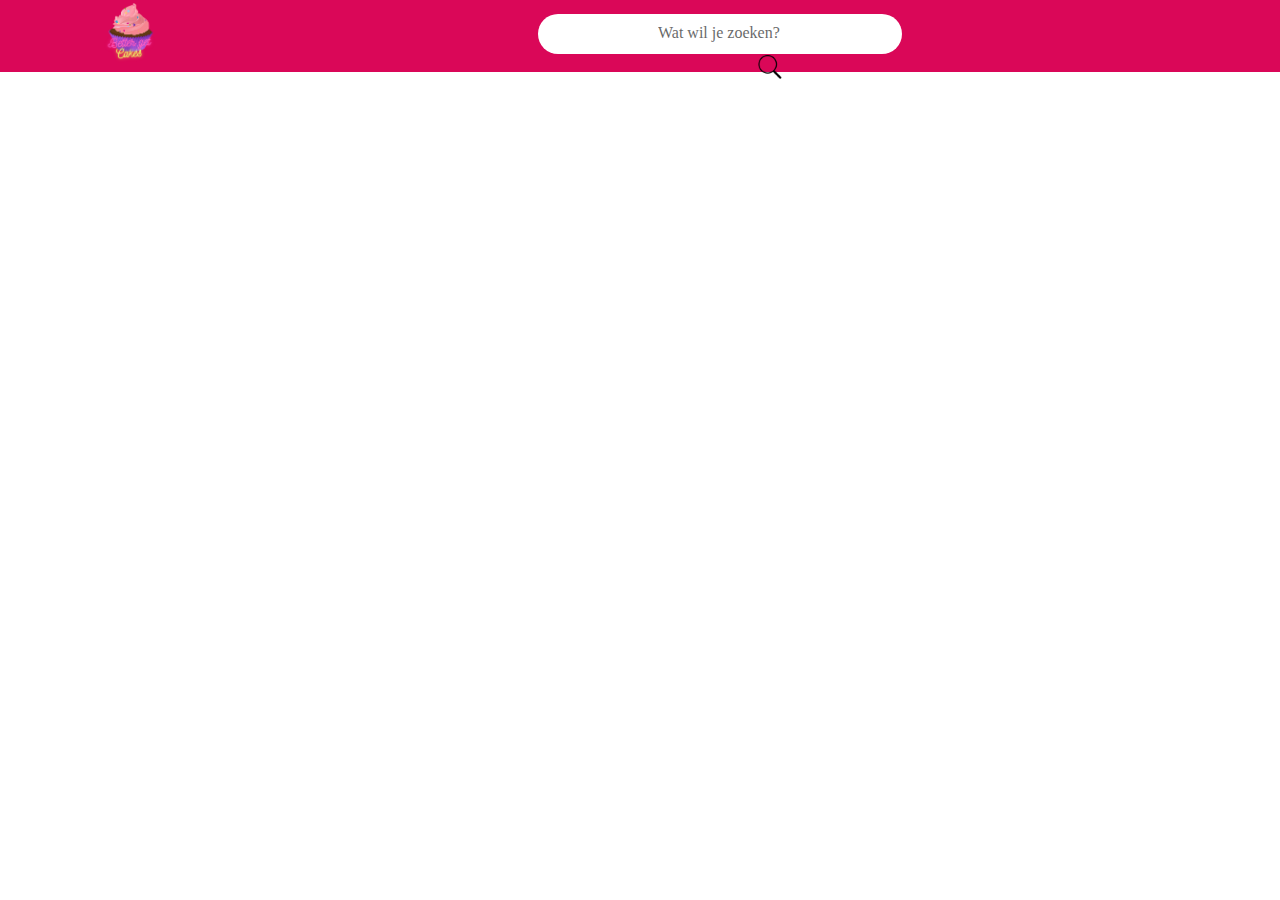
==== index.html @ 49d1ed8c "mijn code voor de site better get cakes" ====
<!DOCTYPE html>
<head>
    <title>BetterGetCakes</title>
    <meta charset="UTF-8">
    <link rel="stylesheet" href="Style.css">
    <link rel="icon" href="BetterGetCakes-logo.png">
</head>

<body>
    <div class="totaal">
           
               
                
                <div class="icon">
                  <div class="img-class">
                      <img src="BetterGetCakes-logo.png" height="60px" width="60px">
                  </div>
                    <div class="zoekbalk">
                      <p>Wat wil je zoeken?</p>
                      <img src="vergrootglas.png" height="24px" width="24px">
                     
                    </div>
                </div>
            
            
            
        </div>
    </div>
</body>
---- Style.css ----
body {
margin: 0;
}


.icon {
    background-color: rgb(218, 7, 88);
    padding-bottom: 5px;
    display: flex;
}

.icon img {
    padding-left: 100px;
    padding-top: 3px;
}



.zoekbalk {
   
    background-color: rgb(255, 255, 255);
    max-height: 40px;
    margin: auto;
   padding-left: 120px;
   padding-right: 120px;
    border-radius: 20px;
}

.zoekbalk p {
    margin: auto;
    padding-top: 10px;
   padding-bottom: 10px;
   opacity: 0.6;
}

.zoekbalk img {
   position: relative;
}
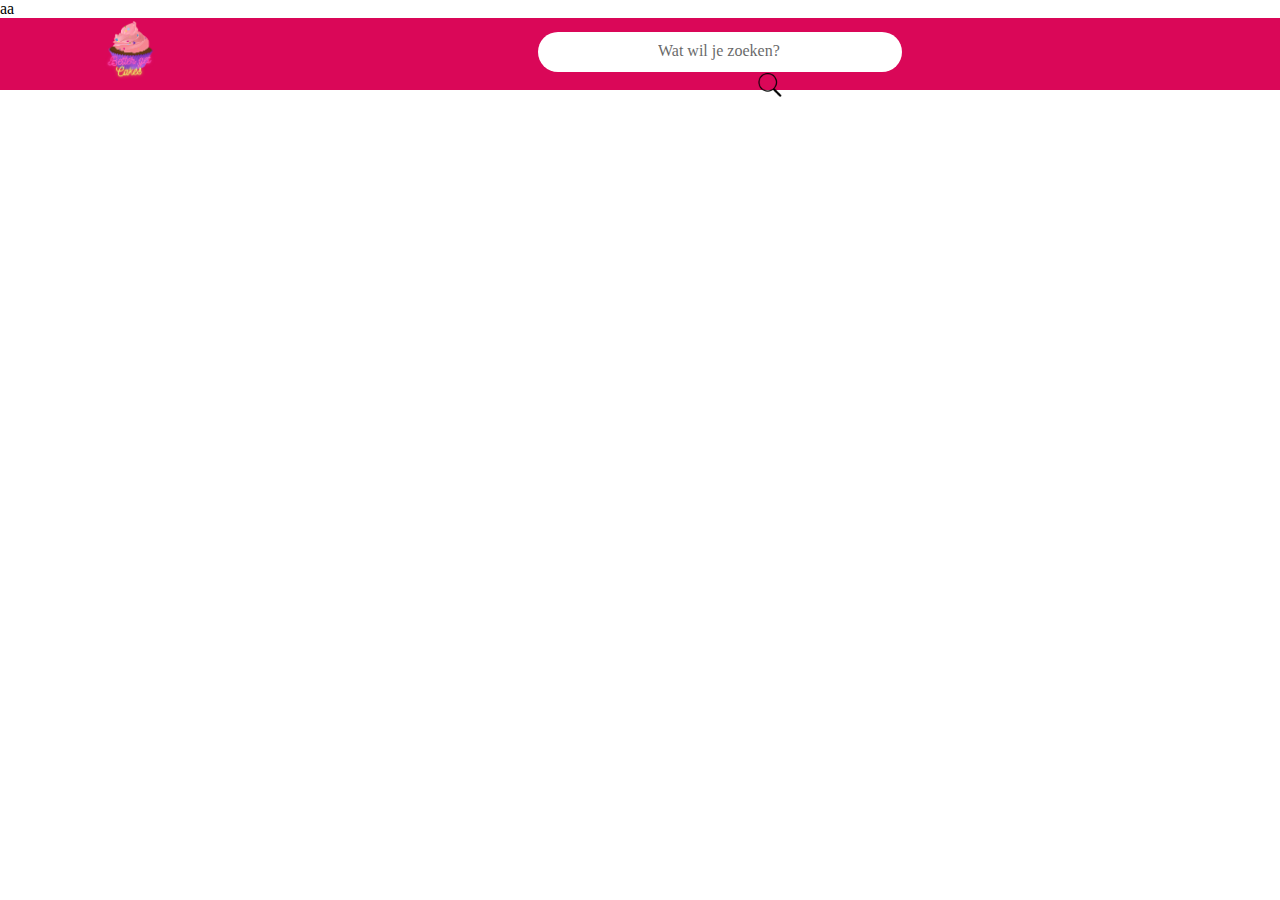
==== commit 82573a42: "test aanpassing" ====
--- a/index.html
+++ b/index.html
@@ -7,7 +7,7 @@
 </head>
 
 <body>
-    <div class="totaal">
+    <div class="totaal">aa
            
                
                 
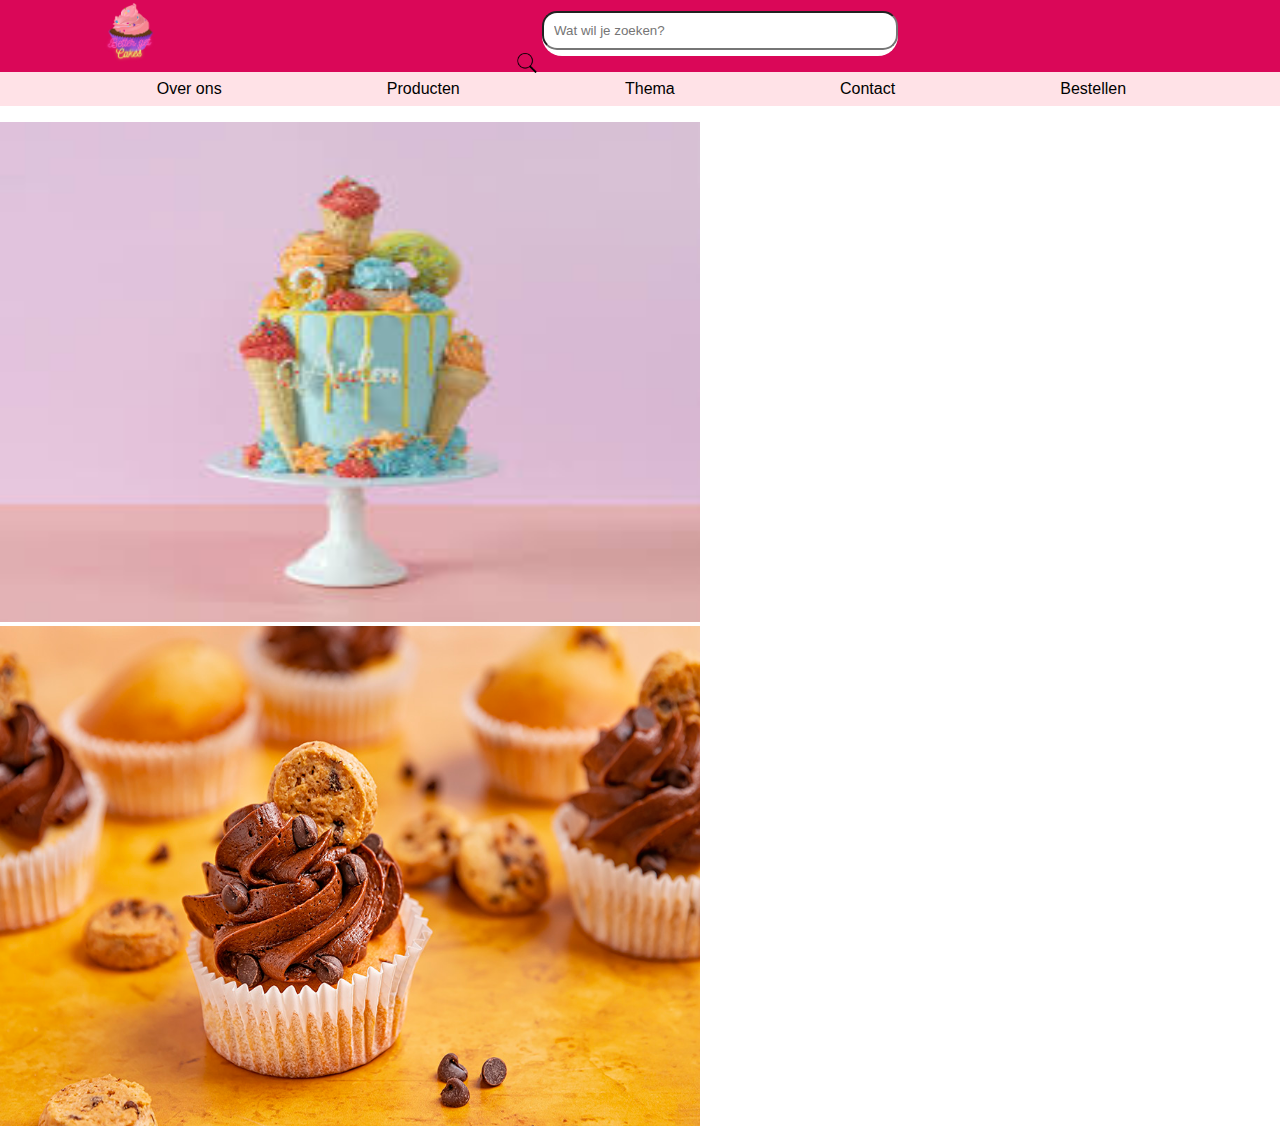
==== commit 85d0df86: "Zenne pagina goed neerzetten" ====
--- a/index.html
+++ b/index.html
@@ -2,23 +2,26 @@
 <head>
     <title>BetterGetCakes</title>
     <meta charset="UTF-8">
-    <link rel="stylesheet" href="Style.css">
-    <link rel="icon" href="BetterGetCakes-logo.png">
+    <link rel="stylesheet" href="StyleZenne.css">
+    <link rel="icon" href="Zenne zijn Homepage assets/BetterGetCakesSite/BetterGetCakes-logo.png">
+
+    <link rel="preconnect" href="https://fonts.googleapis.com">
+    <link rel="preconnect" href="https://fonts.gstatic.com" crossorigin>
+    <link href="https://fonts.googleapis.com/css2?family=Permanent+Marker&family=Shadows+Into+Light&display=swap" rel="stylesheet">
 </head>
 
 <body>
-    <div class="totaal">aa
+    <div class="totaal">
            
                
                 
                 <div class="icon">
                   <div class="img-class">
-                      <img src="BetterGetCakes-logo.png" height="60px" width="60px">
+                      <a href="index.html"><img src="Zenne zijn Homepage assets/BetterGetCakesSite/BetterGetCakes-logo.png" height="60px" width="60px"></a>
                   </div>
                     <div class="zoekbalk">
-                      <p>Wat wil je zoeken?</p>
-                      <img src="vergrootglas.png" height="24px" width="24px">
-                     
+                      <input placeholder="Wat wil je zoeken?"></input>
+                      <img src="Zenne zijn Homepage assets/BetterGetCakesSite/vergrootglas.png" height="20px" width="20px">
                     </div>
                 </div>
             
@@ -26,4 +29,19 @@
             
         </div>
     </div>
+
+    <div class="nav-bar">
+<ul>
+  <a href="Better get Cakes.html"><li>Over  ons</li></a>
+  <a href="Producten.html"><li>Producten</li></a>
+  <a href="thema pagina.html"><li>Thema</li></a>
+  <a href="Contact.html"><li>Contact</li></a>
+ <a href="Bestellen.html"><li>Bestellen</li></a>
+</ul>
+    </div>
+
+    <div class="body-images">
+  <img src="Zenne zijn Homepage assets/BetterGetCakesSite/image2.png" height="500px" width="700px">
+  <img src="Zenne zijn Homepage assets/BetterGetCakesSite/image-1.jpg" height="500px" width="700px">
+    </div>
 </body>--- a/StyleZenne.css
+++ b/StyleZenne.css
@@ -0,0 +1,89 @@
+body {
+margin: 0;
+}
+
+
+/*bovenste balk items*/
+
+.icon {
+    background-color: rgb(218, 7, 88);
+    padding-bottom: 5px;
+    display: flex;
+}
+
+.icon img {
+    padding-left: 100px;
+    padding-top: 3px;
+}
+
+
+
+.zoekbalk {
+   
+    background-color: rgb(255, 255, 255);
+    max-height: 45px;
+    margin: auto;
+    border-radius: 20px;
+}
+
+.zoekbalk input {
+    margin: auto;
+  padding-right: 165px;
+  padding-left: 10px;
+  border-radius: 15px;
+  padding-top: 10px;
+  padding-bottom: 10px;
+   font-family: 'Figtree', sans-serif;
+}
+
+.zoekbalk input::after {
+    content: "\1F50D";
+}
+
+.zoekbalk img {
+    margin-left: -125px;
+    margin-bottom:  -4px;
+}
+
+.zoekbalk p::after {
+    content: "\1F50D";
+    margin-left: 150px;
+}
+
+
+/*nav bar*/
+
+.nav-bar ul {
+    list-style-type: none;
+    text-align: center;
+    background-color: rgb(255, 226, 231);
+    padding-top: 8px;
+    padding-bottom: 8px;
+}
+
+.nav-bar li {
+    display: inline-block;
+    margin-left: 5%;
+    margin-right: 8%;
+    font-family: 'Figtree', sans-serif;
+color: black;
+}
+
+.nav-bar {
+margin-top: -16px;
+}
+
+.nav-bar li:hover {
+background-color: rgb(254, 254, 254);
+padding-top: 8px;
+padding-bottom: 8px;
+margin-top: -9px;
+margin-bottom: -9px;
+padding-right: 4px;
+padding-left: 4px;
+transition: 0.8s;
+border-radius: 8px;
+}
+
+/*body images*/
+
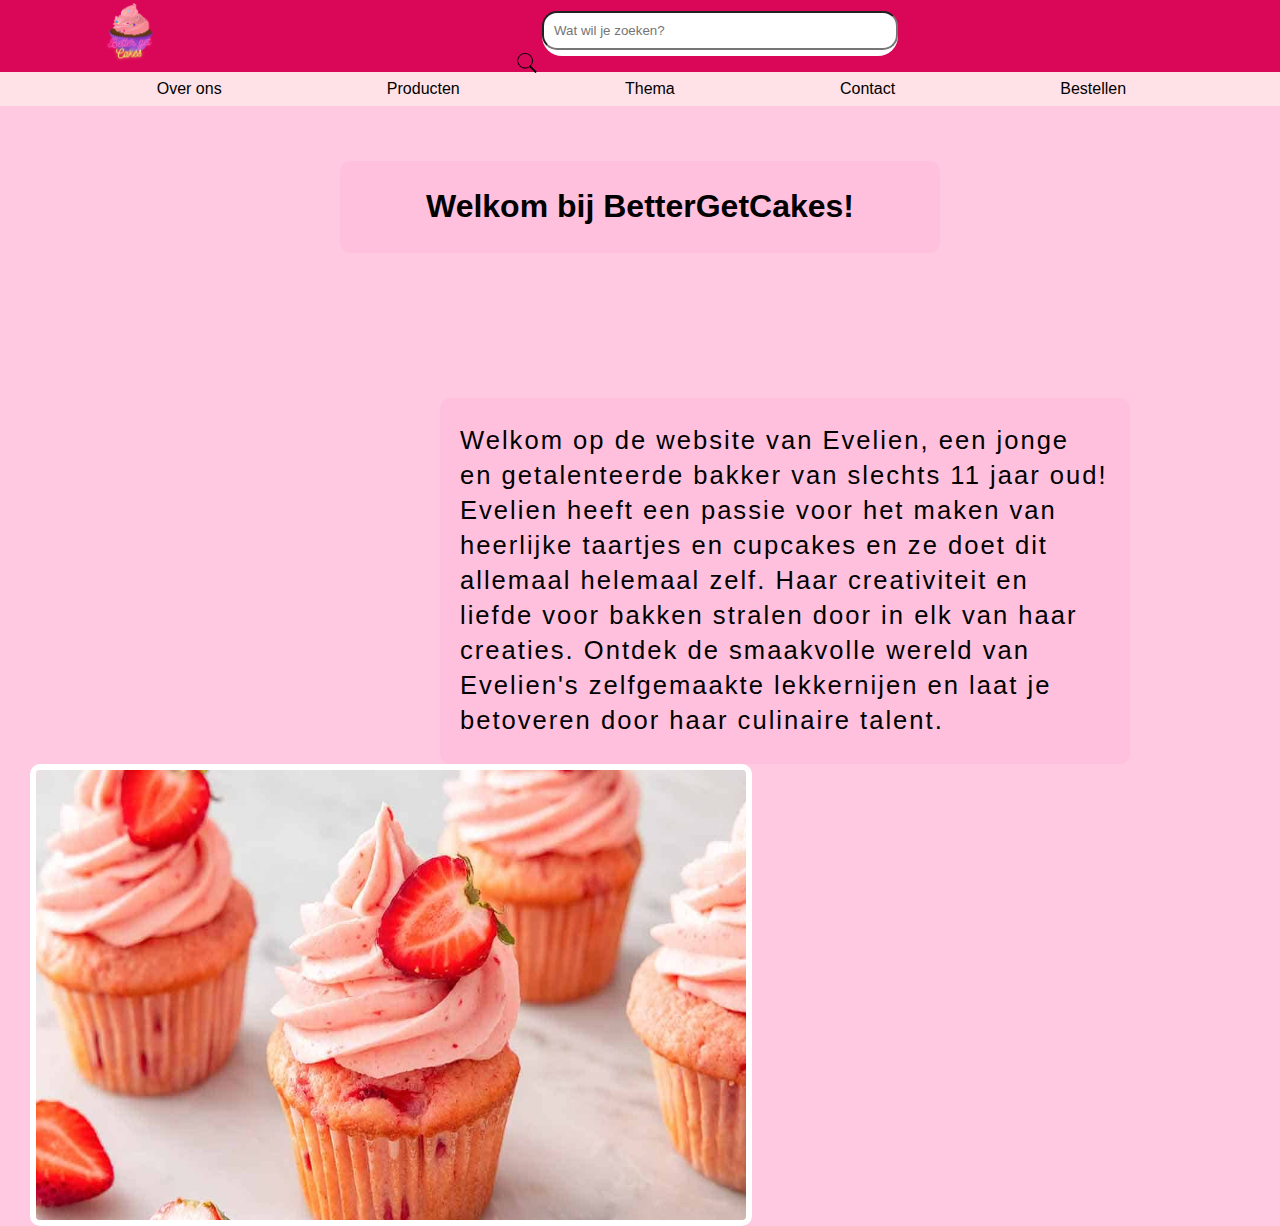
==== commit 9c8bad02: "Ik heb de homepage veranderd" ====
--- a/index.html
+++ b/index.html
@@ -1,6 +1,6 @@
 <!DOCTYPE html>
 <head>
-    <title>BetterGetCakes</title>
+    <title>BerGetCakes</title>
     <meta charset="UTF-8">
     <link rel="stylesheet" href="StyleZenne.css">
     <link rel="icon" href="Zenne zijn Homepage assets/BetterGetCakesSite/BetterGetCakes-logo.png">
@@ -40,8 +40,32 @@
 </ul>
     </div>
 
-    <div class="body-images">
-  <img src="Zenne zijn Homepage assets/BetterGetCakesSite/image2.png" height="500px" width="700px">
-  <img src="Zenne zijn Homepage assets/BetterGetCakesSite/image-1.jpg" height="500px" width="700px">
+
+<div class="header-text-2">
+  <h1>Welkom bij BetterGetCakes!</h1>
+</div>
+
+
+  <div class="introductie-text">
+  <p>Welkom op de website van Evelien, een jonge en getalenteerde bakker van slechts 11 jaar oud! Evelien heeft een passie voor het maken van heerlijke taartjes en cupcakes en ze doet dit allemaal helemaal zelf. Haar creativiteit en liefde voor bakken stralen door in elk van haar creaties. Ontdek de smaakvolle wereld van Evelien's zelfgemaakte lekkernijen en laat je betoveren door haar culinaire talent. </p>
+ </div>
+   
+    
+    
+    <div class = "parent">
+       <div class = "slides">
+          <div class = "element">
+             <img src = "cupcakeimage1.jpg" alt = "image 1" class="images">
+          </div>
+          <div class = "element">
+             <img src = "cupcakeimage2.webp" alt = "image 2" class="images">
+          </div>
+          <div class = "element">
+             <img src = "cupcakesimage3.jpg"  alt = "image 3" class="images">
+          </div>
+          <div class = "element">
+             <img src = "cupcakeimage4.jpg" alt = "image 4" class="images">
+          </div>
+       </div>
     </div>
 </body>--- a/StyleZenne.css
+++ b/StyleZenne.css
@@ -1,5 +1,6 @@
 body {
 margin: 0;
+background-color: rgb(255, 201, 226);
 }
 
 
@@ -87,3 +88,56 @@
 
 /*body images*/
 
+.header-text-2 {
+    text-align: center;
+margin: 0px auto;
+    font-family: 'Figtree', sans-serif;
+    background-color: rgb(255, 192, 222);
+    max-width: 600px;
+    margin-top: 55px;
+    padding-top: 6px;
+    padding-bottom: 6px;
+    border-radius: 10px;
+  text-shadow: 15px black;
+}
+
+
+.parent { height: 450px; width: 710px; overflow: hidden;}
+      .element {float: left; height: 500px; width: 716px; backgroundcolor: grey; }
+      .slides {width: calc(716px * 4); animation: slideShow 10s ease infinite;}
+      .images {width: 100%; height: 100%;}
+      @keyframes slideShow {
+         20% {margin-left: 0px;}
+         40% {margin-left: calc(-716px * 1);}
+         60% {margin-left: calc(-716px * 2);}
+         80% {margin-left: calc(-716px * 3);}
+      } 
+
+      .parent {
+       margin-left: 30px;
+        margin-top: 100px;
+        border: 6px solid rgb(255, 255, 255);
+        border-radius: 10px;
+      }
+
+
+      /*introductie-text*/
+
+      .introductie-text {
+        max-width: 650px;
+        display: flex;
+        float:right;
+        margin-top: 145px;
+        margin-right: 150px;
+        font-size: 1.6rem;
+        font-family: 'Figtree', sans-serif;
+        letter-spacing: 2px;
+        line-height: 35px;
+        background-color: rgb(255, 192, 222);
+        padding-left: 20px;
+        padding-right: 20px;
+        padding-top: -6px;
+        padding-bottom: -6px;
+        border-radius: 10px;
+
+      }